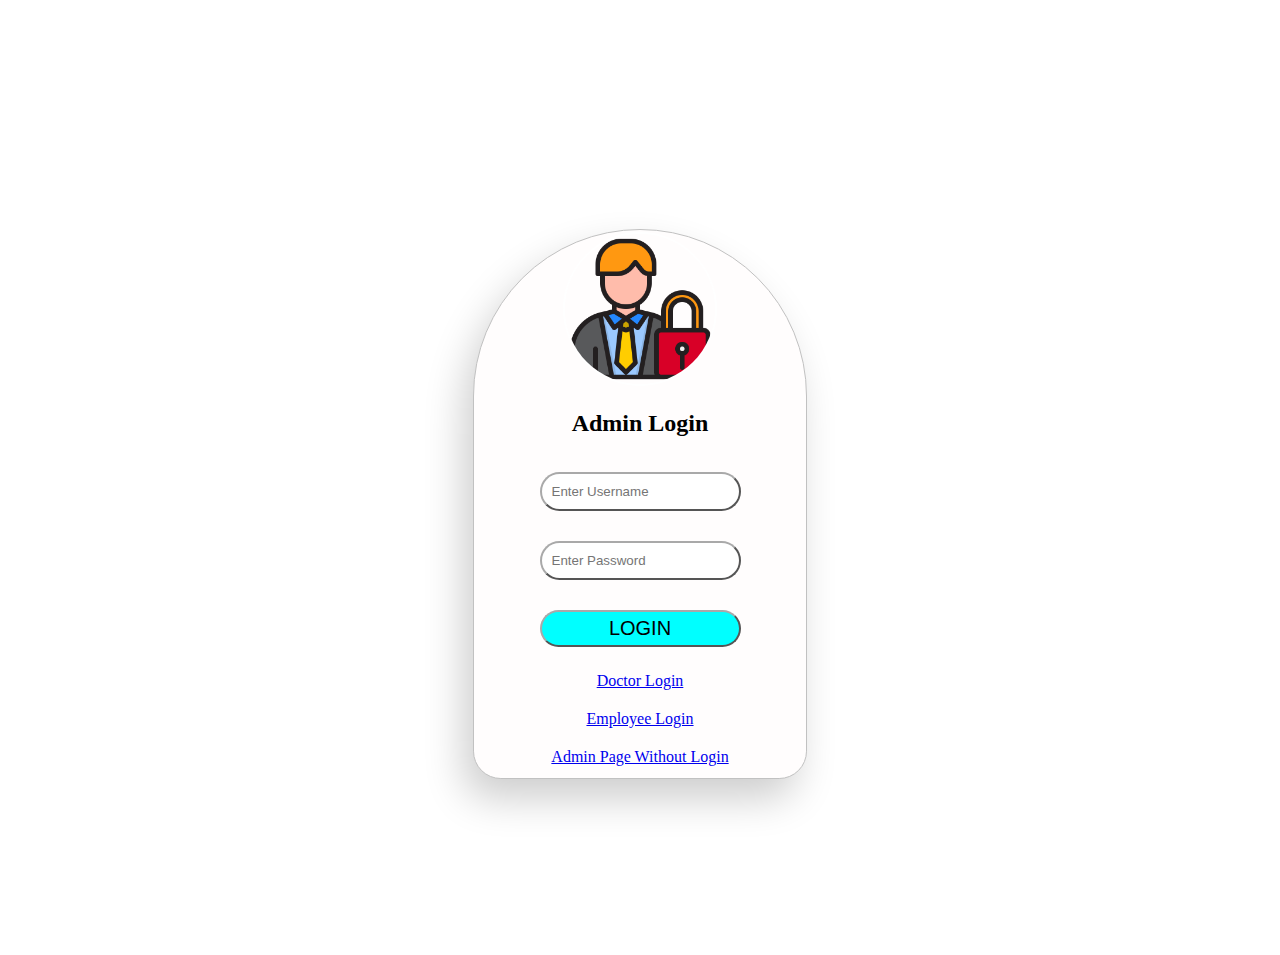
==== index.html @ 305a7e89 "first commit" ====
<!DOCTYPE html>
<html lang="en">
<head> 
  <meta charset="UTF-8">
  <meta http-equiv="X-UA-Compatible" content="IE=edge">
  <meta name="viewport" content="width=device-width, initial-scale=1.0">
  <title>Admin Login</title>
  <!-- <link rel="stylesheet" href="login_style.css"> -->
  <link rel="stylesheet" href="./src/stylesheet/login_style.css">
</head>
<body>
  <div class="hospital">
    <div class="name">
    <h1 style="font-size: 50px;">CT HOSPITAL</h1>
  </div>
  </div>
  <div class="login_container">
    <!-- Admin -->
    <div class="admin_panel login_panel">
      <div class="admin_logo logo">
        <img src="./src/img/admin.png" alt="admin_logo">
        <h2 class="title">Admin Login</h2>
        <form class="form">
          <input type="text" class="login" id="username" placeholder="Enter Username">
          <input type="password" class="login" id="password" placeholder="Enter Password">
          <input type="submit" class="login login_btn" id="submit" value="LOGIN" >
          <a href="./pages/doctor.html" class="other">Doctor Login</a>
          <a href="./pages/employee.html" class="other">Employee Login</a>
          <a href="./pages/admin_dashboard.html" class="other">Admin Page Without Login</a>
        </form>
      </div>
    </div>
  </div>
</body>
</html>
---- src/stylesheet/login_style.css ----
body {
  padding: 0;
  margin: 0;
  width: 100%;
  height: 100%;
  /* background: linear-gradient(0deg, rgba(2, 96, 0, 0.3), rgba(2, 96, 0, 0.3)),
    rgba(12, 197, 163, 0.79); */
    background: url(./img/background.jpg) center center/cover no-repeat;
    overflow: hidden;
}
.name {
  color: white;
  text-align: center;
  letter-spacing: 2px;
  font-family: monospace;
}
.login_container {
  margin-top: -70px;
  width: 100%;
  height: 100vh;
  display: flex;
  justify-content: space-evenly;
  align-items: center;
}
.logo img {
  width: 150px;
  height: 150px;
  border: solid 2px white;
  border-radius: 100%;
}
.login_panel {
  width: 300px;
  height: 500px;
  display: flex;
  flex-direction: column;
  justify-content: center;
  align-items: center;
  padding: 24px 16px;
  text-align: center;
  background: #fffdfd;
  border: 1px solid #c1c1c1;
  box-shadow: -10px 20px 40px -1px rgba(0, 0, 0, 0.2);
  border-radius: 180px 180px 30px 30px;
  font-family: Verdana;
}
.link {
  letter-spacing: 2px;
  background: #c1c1c1;
  padding: 10px;
  border-radius: 10px;
  text-decoration: none;
}
.link:hover {
  background: rgba(12, 197, 163, 0.79);
  color: black;
}

.form{
  display: flex;
  flex-direction: column;
  text-align: center;
}
.login{
  margin: 15px;
  padding: 10px;
  outline: none;
  border: 2px outset darkgray;
  border-radius: 50px;
}
.login_btn{
  background: cyan;
  font-size: 20px;
  padding: 5px;
  cursor: pointer;
}
.login_btn:hover{
  background: rgb(0, 255, 42);
}
.other{
  padding: 10px;
}
.other:hover{
  color: brown;
}



/* loader */
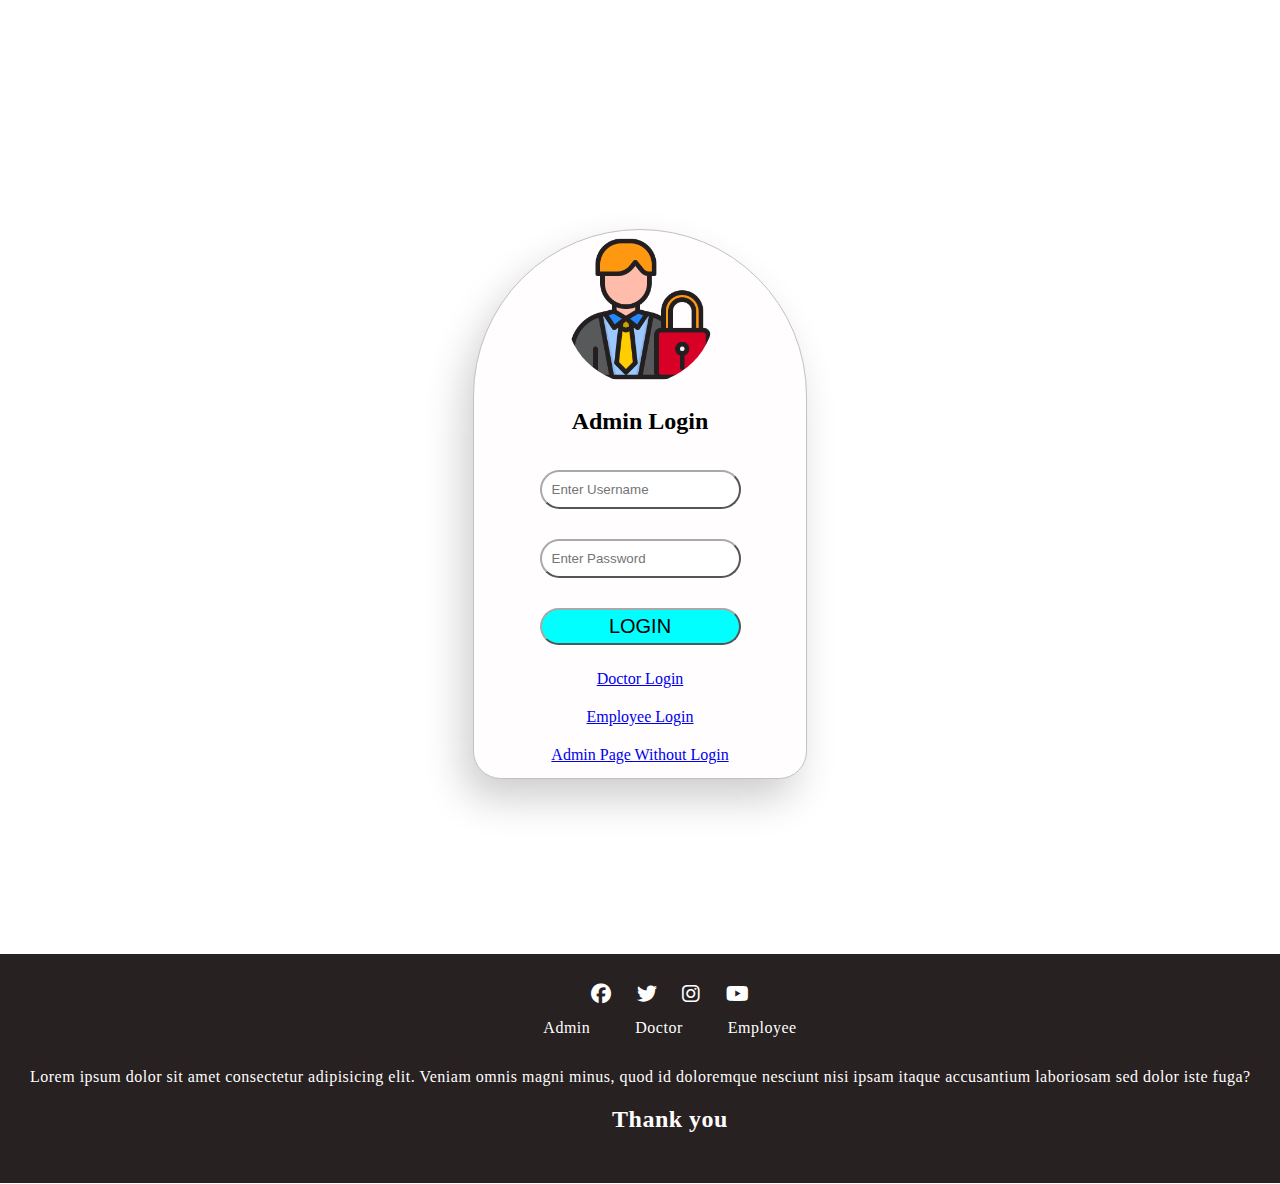
==== commit e05e43f8: "footer added" ====
--- a/index.html
+++ b/index.html
@@ -5,7 +5,7 @@
   <meta http-equiv="X-UA-Compatible" content="IE=edge">
   <meta name="viewport" content="width=device-width, initial-scale=1.0">
   <title>Admin Login</title>
-  <!-- <link rel="stylesheet" href="login_style.css"> -->
+  <link rel="stylesheet" href="https://cdnjs.cloudflare.com/ajax/libs/font-awesome/6.1.1/css/all.min.css">
   <link rel="stylesheet" href="./src/stylesheet/login_style.css">
 </head>
 <body>
@@ -31,5 +31,28 @@
       </div>
     </div>
   </div>
+
+  <!-- footer -->
+  <div class="footer">
+    <div class="social">
+      <a class="footer_links" href="#"><i class="fa-brands fa-facebook"></i></a>
+      <a class="footer_links" href="#"><i class="fa-brands fa-twitter"></i></a>
+      <a class="footer_links" href="#"><i class="fa-brands fa-instagram"></i></a>
+      <a class="footer_links" href="#"><i class="fa-brands fa-youtube"></i></a>
+    </div>
+
+    <div class="quick">
+      <a class="footer_links" href="./index.html">Admin</a>
+      <a class="footer_links" href="./pages/doctor.html">Doctor</a>
+      <a class="footer_links" href="./pages/employee.html">Employee</a>
+    </div>
+
+    <div class="about">
+      <p>Lorem ipsum dolor sit amet consectetur adipisicing elit. Veniam omnis magni minus, quod id doloremque nesciunt nisi ipsam itaque accusantium laboriosam sed dolor iste fuga?</p>
+      <h2><center>Thank you</center></h2>
+    </div>
+  </div>
+    
+  
 </body>
 </html>--- a/src/stylesheet/login_style.css
+++ b/src/stylesheet/login_style.css
@@ -3,10 +3,7 @@
   margin: 0;
   width: 100%;
   height: 100%;
-  /* background: linear-gradient(0deg, rgba(2, 96, 0, 0.3), rgba(2, 96, 0, 0.3)),
-    rgba(12, 197, 163, 0.79); */
-    background: url(./img/background.jpg) center center/cover no-repeat;
-    overflow: hidden;
+  overflow-x: hidden;
 }
 .name {
   color: white;
@@ -25,7 +22,7 @@
 .logo img {
   width: 150px;
   height: 150px;
-  border: solid 2px white;
+  /* border: solid 2px white; */
   border-radius: 100%;
 }
 .login_panel {
@@ -55,34 +52,72 @@
   color: black;
 }
 
-.form{
+.form {
   display: flex;
   flex-direction: column;
   text-align: center;
 }
-.login{
+.login {
   margin: 15px;
   padding: 10px;
   outline: none;
   border: 2px outset darkgray;
   border-radius: 50px;
 }
-.login_btn{
+.login_btn {
   background: cyan;
   font-size: 20px;
   padding: 5px;
   cursor: pointer;
 }
-.login_btn:hover{
+.login_btn:hover {
   background: rgb(0, 255, 42);
 }
-.other{
+.other {
   padding: 10px;
 }
-.other:hover{
+.other:hover {
   color: brown;
 }
 
+/* footer */
 
-
-/* loader */
+.footer {
+  width: 100%;
+  padding: 30px;
+  display: flex;
+  flex-direction: column;
+  gap: 15px;
+  align-content: space-between;
+  background: rgb(39, 33, 33);
+  color: rgb(255, 255, 255);
+  font-family: cursive;
+  letter-spacing: .5px;
+}
+.social{
+  display: flex;
+  font-size: 20px;
+  justify-content: center;
+  gap: 25px;
+  text-decoration: none;
+  color: rgb(255, 255, 255);
+}
+.quick {
+  display: flex;
+  justify-content: center;
+  gap: 45px;
+  text-decoration: none;
+  color: rgb(255, 255, 255);
+}
+.footer_links{
+  display: flex;
+  justify-content: space-evenly;
+  text-decoration: none;
+  color: rgb(255, 255, 255);
+}
+.footer_links:hover{
+  color: #c1c1c1;
+}
+.about{
+  color: #fffdfd;
+}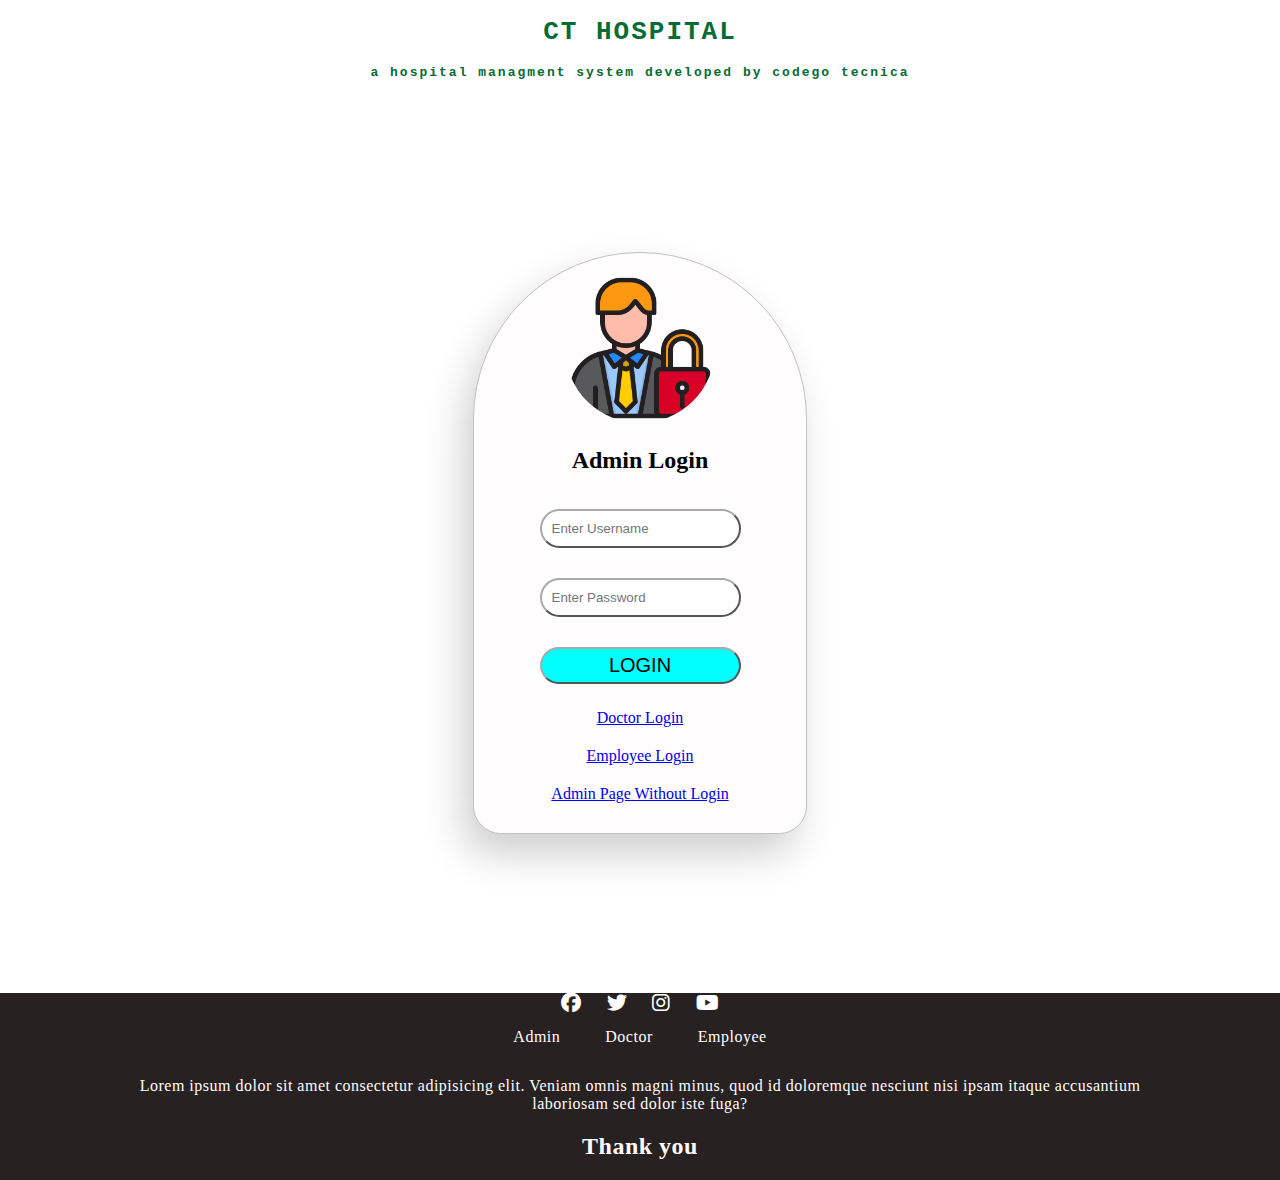
==== commit ae7da7c7: "login page responsive" ====
--- a/index.html
+++ b/index.html
@@ -7,11 +7,13 @@
   <title>Admin Login</title>
   <link rel="stylesheet" href="https://cdnjs.cloudflare.com/ajax/libs/font-awesome/6.1.1/css/all.min.css">
   <link rel="stylesheet" href="./src/stylesheet/login_style.css">
+  <link rel="stylesheet" href="responsive.css">
 </head>
 <body>
   <div class="hospital">
     <div class="name">
-    <h1 style="font-size: 50px;">CT HOSPITAL</h1>
+    <h1>CT HOSPITAL</h1>
+    <p>a hospital managment system developed by codego tecnica</p>
   </div>
   </div>
   <div class="login_container">
--- a/src/stylesheet/login_style.css
+++ b/src/stylesheet/login_style.css
@@ -6,14 +6,14 @@
   overflow-x: hidden;
 }
 .name {
-  color: white;
+  color: rgb(7, 107, 52);
   text-align: center;
   letter-spacing: 2px;
   font-family: monospace;
+  font-weight: bolder;
+  
 }
 .login_container {
-  margin-top: -70px;
-  width: 100%;
   height: 100vh;
   display: flex;
   justify-content: space-evenly;
@@ -32,7 +32,7 @@
   flex-direction: column;
   justify-content: center;
   align-items: center;
-  padding: 24px 16px;
+  padding: 40px 16px;
   text-align: center;
   background: #fffdfd;
   border: 1px solid #c1c1c1;
@@ -84,11 +84,11 @@
 
 .footer {
   width: 100%;
-  padding: 30px;
   display: flex;
   flex-direction: column;
   gap: 15px;
   align-content: space-between;
+  align-items: center;
   background: rgb(39, 33, 33);
   color: rgb(255, 255, 255);
   font-family: cursive;
@@ -119,5 +119,8 @@
   color: #c1c1c1;
 }
 .about{
+  width: 80%;
   color: #fffdfd;
+  align-items: center;
+  text-align: center;
 }